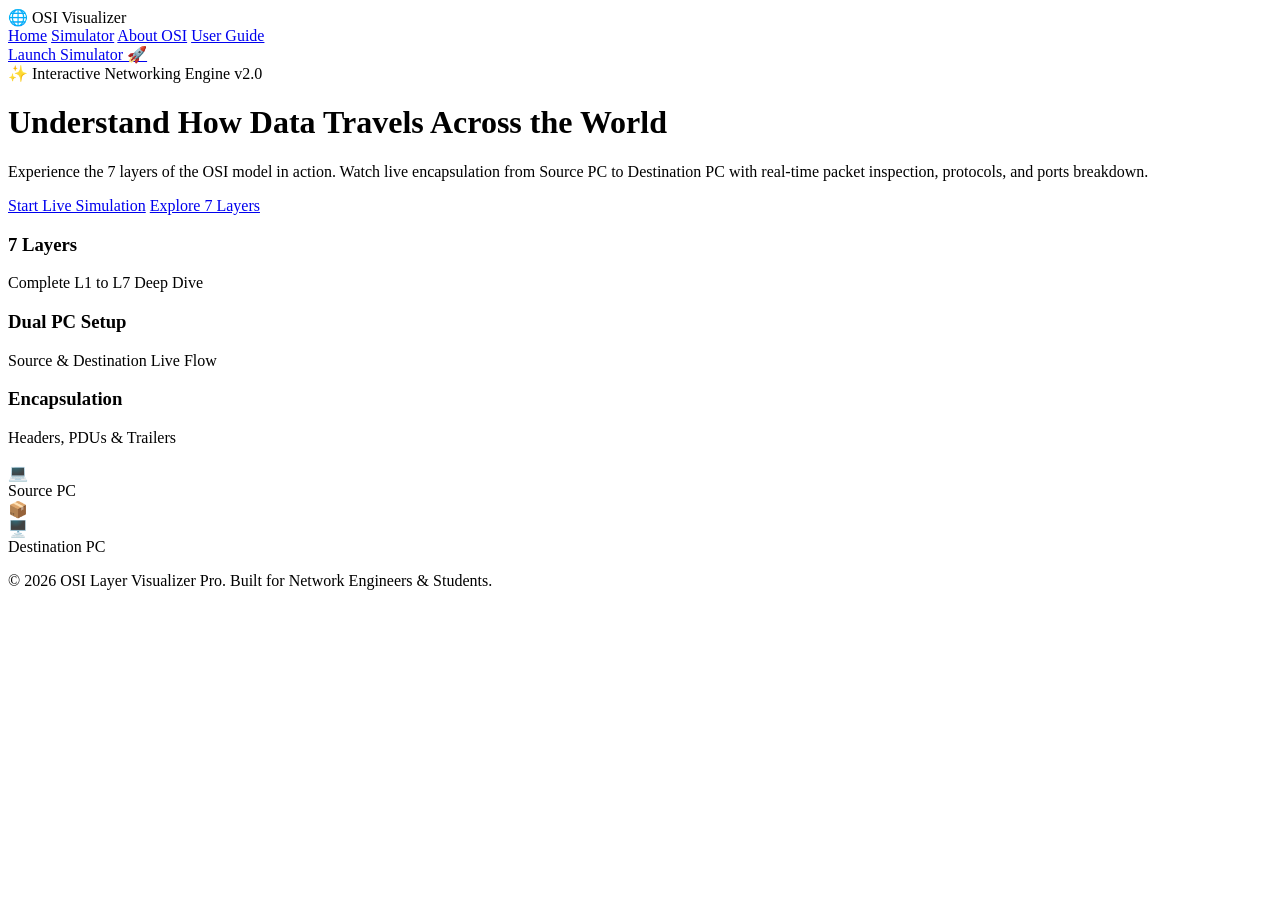
==== index.html @ ca4e5ac9 "Add files via upload" ====
<!DOCTYPE html>
<html lang="en">
<head>
    <meta charset="UTF-8">
    <meta name="viewport" content="width=device-width, initial-scale=1.0">
    <title>OSI Layer Visualizer Pro | Master Networking</title>
    <!-- Stylesheets -->
    <link rel="stylesheet" href="css/style.css">
    <link rel="stylesheet" href="css/responsive.css">
</head>
<body>
    <!-- Navigation Bar -->
    <header class="navbar">
        <div class="logo">
            🌐 OSI <span>Visualizer</span>
        </div>
        <nav class="nav-links">
            <a href="index.html" class="active">Home</a>
            <a href="simulator.html">Simulator</a>
            <a href="about.html">About OSI</a>
            <a href="guide.html">User Guide</a>
        </nav>
        <div class="nav-action">
            <a href="simulator.html" class="btn-glow">Launch Simulator 🚀</a>
        </div>
    </header>

    <!-- Hero Section -->
    <main class="hero-section">
        <div class="hero-content">
            <div class="badge-pill">✨ Interactive Networking Engine v2.0</div>
            <h1>Understand How Data Travels Across the World</h1>
            <p>Experience the 7 layers of the OSI model in action. Watch live encapsulation from Source PC to Destination PC with real-time packet inspection, protocols, and ports breakdown.</p>
            
            <div class="hero-cta">
                <a href="simulator.html" class="btn-primary">Start Live Simulation</a>
                <a href="about.html" class="btn-secondary">Explore 7 Layers</a>
            </div>

            <div class="feature-highlights">
                <div class="highlight-item">
                    <h3>7 Layers</h3>
                    <p>Complete L1 to L7 Deep Dive</p>
                </div>
                <div class="highlight-item">
                    <h3>Dual PC Setup</h3>
                    <p>Source & Destination Live Flow</p>
                </div>
                <div class="highlight-item">
                    <h3>Encapsulation</h3>
                    <p>Headers, PDUs & Trailers</p>
                </div>
            </div>
        </div>

        <!-- Visual Preview Graphic -->
        <div class="hero-graphic">
            <div class="node-box left-node">
                <div class="node-icon">💻</div>
                <span>Source PC</span>
            </div>
            <div class="data-stream-line">
                <div class="moving-packet">📦</div>
            </div>
            <div class="node-box right-node">
                <div class="node-icon">🖥️</div>
                <span>Destination PC</span>
            </div>
        </div>
    </main>

    <!-- Footer -->
    <footer class="footer">
        <p>&copy; 2026 OSI Layer Visualizer Pro. Built for Network Engineers & Students.</p>
    </footer>

    <!-- Scripts -->
    <script src="js/app.js"></script>
</body>
</html>
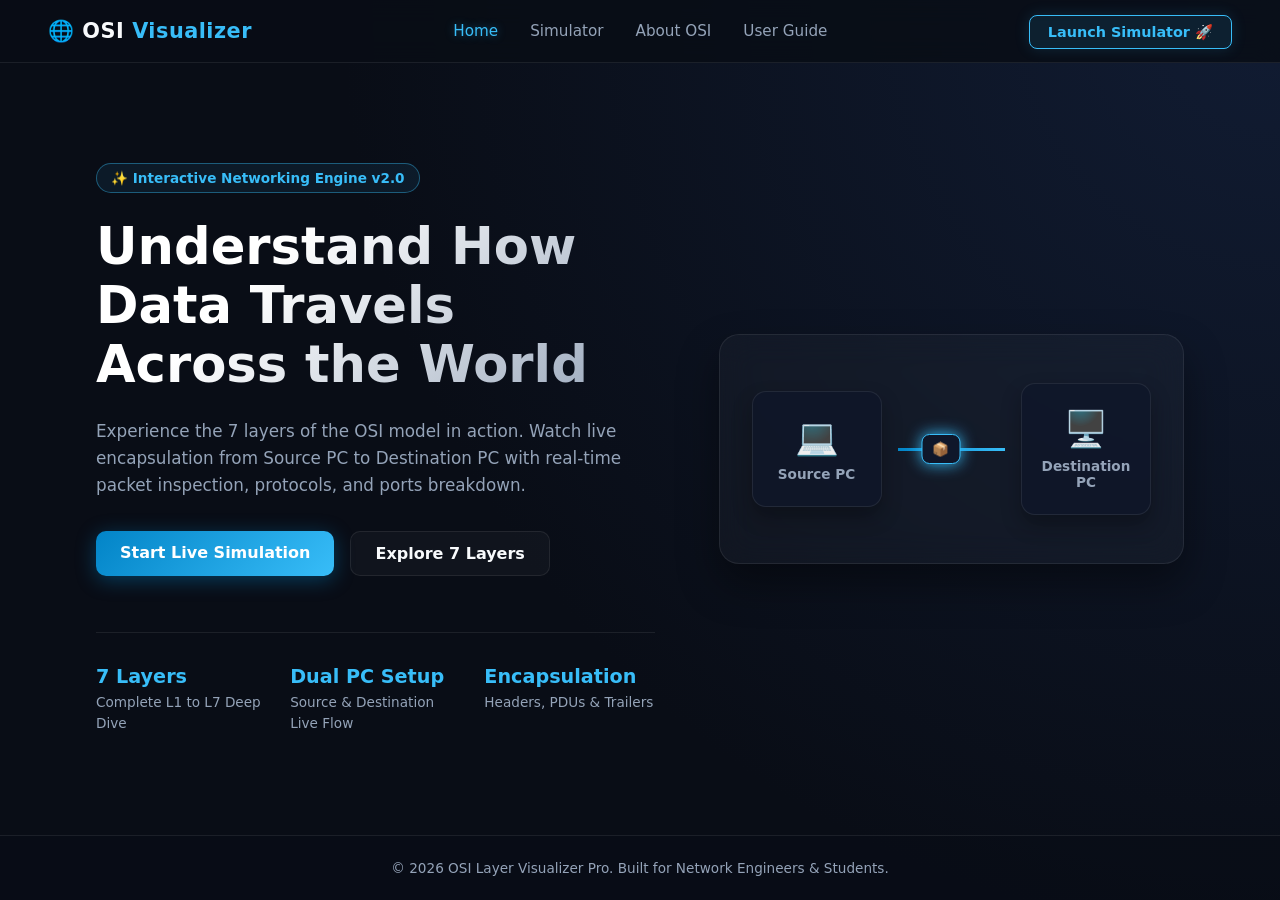
==== commit 2158f09a: "Add files via upload" ====
--- a/index.html
+++ b/index.html
@@ -1,12 +1,18 @@
 <!DOCTYPE html>
 <html lang="en">
 <head>
+
+<!-- CSS Files -->
+<link rel="stylesheet" href="style.css">
+<link rel="stylesheet" href="responsive.css">
+<link rel="stylesheet" href="simulator.css">
+<link rel="stylesheet" href="amination.css">
+
     <meta charset="UTF-8">
     <meta name="viewport" content="width=device-width, initial-scale=1.0">
     <title>OSI Layer Visualizer Pro | Master Networking</title>
     <!-- Stylesheets -->
-    <link rel="stylesheet" href="css/style.css">
-    <link rel="stylesheet" href="css/responsive.css">
+
 </head>
 <body>
     <!-- Navigation Bar -->
--- a/style.css
+++ b/style.css
@@ -0,0 +1,296 @@
+/* ==========================================
+   Global Variables & Reset
+   ================================---------- */
+:root {
+    --bg-dark: #090d16;
+    --bg-gradient: radial-gradient(circle at top right, #111c33 0%, #090d16 60%);
+    --card-bg: rgba(255, 255, 255, 0.03);
+    --card-hover: rgba(255, 255, 255, 0.06);
+    --border-color: rgba(255, 255, 255, 0.08);
+    --border-glow: rgba(56, 189, 248, 0.4);
+    
+    --accent-glow: #38bdf8;
+    --accent-blue: #0284c7;
+    --success-color: #22c55e;
+    --warning-color: #f59e0b;
+    
+    --text-main: #f8fafc;
+    --text-muted: #94a3b8;
+    
+    --font-main: 'Segoe UI', system-ui, -apple-system, sans-serif;
+    --transition: all 0.3s cubic-bezier(0.4, 0, 0.2, 1);
+}
+
+* {
+    margin: 0;
+    padding: 0;
+    box-sizing: border-box;
+}
+
+body {
+    background-color: var(--bg-dark);
+    background-image: var(--bg-gradient);
+    color: var(--text-main);
+    font-family: var(--font-main);
+    min-height: 100vh;
+    display: flex;
+    flex-direction: column;
+    overflow-x: hidden;
+}
+
+/* ==========================================
+   Navigation Bar Styling
+   ================================---------- */
+.navbar {
+    display: flex;
+    justify-content: space-between;
+    align-items: center;
+    padding: 1.2rem 3rem;
+    border-bottom: 1px solid var(--border-color);
+    background: rgba(9, 13, 22, 0.85);
+    backdrop-filter: blur(12px);
+    position: sticky;
+    top: 0;
+    z-index: 1000;
+}
+
+.logo {
+    font-size: 1.3rem;
+    font-weight: 700;
+    letter-spacing: 0.5px;
+    color: var(--text-main);
+    display: flex;
+    align-items: center;
+    gap: 8px;
+}
+
+.logo span {
+    color: var(--accent-glow);
+}
+
+.nav-links {
+    display: flex;
+    gap: 2rem;
+}
+
+.nav-links a {
+    color: var(--text-muted);
+    text-decoration: none;
+    font-size: 0.95rem;
+    font-weight: 500;
+    transition: var(--transition);
+}
+
+.nav-links a:hover,
+.nav-links a.active {
+    color: var(--accent-glow);
+    text-shadow: 0 0 10px rgba(56, 189, 248, 0.4);
+}
+
+.btn-glow {
+    background: rgba(56, 189, 248, 0.1);
+    border: 1px solid var(--accent-glow);
+    color: var(--accent-glow);
+    padding: 8px 18px;
+    border-radius: 8px;
+    text-decoration: none;
+    font-weight: 600;
+    font-size: 0.9rem;
+    box-shadow: 0 0 15px rgba(56, 189, 248, 0.15);
+    transition: var(--transition);
+}
+
+.btn-glow:hover {
+    background: var(--accent-glow);
+    color: var(--bg-dark);
+    box-shadow: 0 0 25px rgba(56, 189, 248, 0.4);
+    transform: translateY(-2px);
+}
+
+/* ==========================================
+   Hero Section Styling (Landing Page)
+   ================================---------- */
+.hero-section {
+    flex: 1;
+    display: grid;
+    grid-template-columns: 1.2fr 1fr;
+    gap: 4rem;
+    align-items: center;
+    padding: 4rem 6rem;
+    max-width: 1400px;
+    margin: 0 auto;
+}
+
+.hero-content {
+    display: flex;
+    flex-direction: column;
+    gap: 1.5rem;
+}
+
+.badge-pill {
+    display: inline-flex;
+    align-items: center;
+    background: rgba(56, 189, 248, 0.08);
+    border: 1px solid var(--border-glow);
+    color: var(--accent-glow);
+    padding: 6px 14px;
+    border-radius: 50px;
+    font-size: 0.85rem;
+    font-weight: 600;
+    width: fit-content;
+}
+
+.hero-content h1 {
+    font-size: 3.2rem;
+    font-weight: 800;
+    line-height: 1.15;
+    background: linear-gradient(135deg, #ffffff 30%, #94a3b8 100%);
+    -webkit-background-clip: text;
+    -webkit-text-fill-color: transparent;
+}
+
+.hero-content p {
+    color: var(--text-muted);
+    font-size: 1.05rem;
+    line-height: 1.6;
+    max-width: 540px;
+}
+
+.hero-cta {
+    display: flex;
+    gap: 1rem;
+    margin-top: 0.5rem;
+}
+
+.btn-primary {
+    background: linear-gradient(135deg, var(--accent-blue), var(--accent-glow));
+    color: white;
+    padding: 12px 24px;
+    border-radius: 10px;
+    text-decoration: none;
+    font-weight: 600;
+    box-shadow: 0 4px 20px rgba(2, 132, 199, 0.4);
+    transition: var(--transition);
+}
+
+.btn-primary:hover {
+    opacity: 0.9;
+    transform: translateY(-2px);
+    box-shadow: 0 6px 25px rgba(56, 189, 248, 0.5);
+}
+
+.btn-secondary {
+    background: var(--card-bg);
+    border: 1px solid var(--border-color);
+    color: var(--text-main);
+    padding: 12px 24px;
+    border-radius: 10px;
+    text-decoration: none;
+    font-weight: 600;
+    transition: var(--transition);
+}
+
+.btn-secondary:hover {
+    background: var(--card-hover);
+    border-color: var(--text-muted);
+}
+
+/* Feature Highlights Grid */
+.feature-highlights {
+    display: grid;
+    grid-template-columns: repeat(3, 1fr);
+    gap: 1.5rem;
+    margin-top: 2rem;
+    border-top: 1px solid var(--border-color);
+    padding-top: 2rem;
+}
+
+.highlight-item h3 {
+    font-size: 1.2rem;
+    color: var(--accent-glow);
+    margin-bottom: 4px;
+}
+
+.highlight-item p {
+    font-size: 0.85rem;
+    color: var(--text-muted);
+}
+
+/* ==========================================
+   Hero Graphic / Visual Mockup
+   ================================---------- */
+.hero-graphic {
+    background: var(--card-bg);
+    border: 1px solid var(--border-color);
+    border-radius: 20px;
+    padding: 3rem 2rem;
+    display: flex;
+    justify-content: space-between;
+    align-items: center;
+    backdrop-filter: blur(16px);
+    position: relative;
+    box-shadow: 0 20px 40px rgba(0, 0, 0, 0.4);
+}
+
+.node-box {
+    background: rgba(15, 23, 42, 0.8);
+    border: 1px solid var(--border-color);
+    padding: 1.5rem;
+    border-radius: 14px;
+    text-align: center;
+    display: flex;
+    flex-direction: column;
+    align-items: center;
+    gap: 8px;
+    width: 130px;
+    box-shadow: 0 10px 20px rgba(0, 0, 0, 0.3);
+}
+
+.node-icon {
+    font-size: 2.2rem;
+}
+
+.node-box span {
+    font-size: 0.85rem;
+    font-weight: 600;
+    color: var(--text-muted);
+}
+
+.data-stream-line {
+    flex: 1;
+    height: 3px;
+    background: linear-gradient(90deg, var(--accent-blue), var(--accent-glow));
+    position: relative;
+    margin: 0 1rem;
+}
+
+.moving-packet {
+    position: absolute;
+    top: 50%;
+    left: 40%;
+    transform: translate(-50%, -50%);
+    background: #0f172a;
+    border: 1px solid var(--accent-glow);
+    padding: 6px 10px;
+    border-radius: 8px;
+    font-size: 0.85rem;
+    box-shadow: 0 0 15px var(--accent-glow);
+    animation: floatPacket 3s infinite ease-in-out;
+}
+
+@keyframes floatPacket {
+    0%, 100% { left: 10%; transform: translate(-50%, -50%) scale(1); }
+    50% { left: 90%; transform: translate(-50%, -50%) scale(1.1); }
+}
+
+/* ==========================================
+   Footer Styling
+   ================================---------- */
+.footer {
+    text-align: center;
+    padding: 1.5rem;
+    border-top: 1px solid var(--border-color);
+    color: var(--text-muted);
+    font-size: 0.85rem;
+    background: rgba(9, 13, 22, 0.5);
+}
--- a/responsive.css
+++ b/responsive.css
@@ -0,0 +1,89 @@
+/* ==========================================
+   Responsive Design & Media Queries
+   ================================---------- */
+
+/* Tablets & Small Laptops (Width <= 1200px) */
+@media screen and (max-width: 1200px) {
+    .simulator-container {
+        grid-template-columns: 1fr 1fr;
+        grid-template-rows: auto auto;
+        height: auto;
+        min-height: calc(100vh - 75px);
+    }
+
+    .transmission-hub {
+        grid-column: span 2;
+        order: 3;
+        margin-top: 1rem;
+    }
+
+    .hero-section {
+        grid-template-columns: 1fr;
+        padding: 3rem 2rem;
+        text-align: center;
+    }
+
+    .hero-content {
+        align-items: center;
+    }
+
+    .hero-content p {
+        max-width: 100%;
+    }
+
+    .hero-cta {
+        justify-content: center;
+    }
+
+    .feature-highlights {
+        justify-content: center;
+    }
+
+    .hero-graphic {
+        max-width: 600px;
+        margin: 0 auto;
+        width: 100%;
+    }
+}
+
+/* Mobile Devices & Small Tablets (Width <= 768px) */
+@media screen and (max-width: 768px) {
+    .navbar {
+        padding: 1rem 1.5rem;
+        flex-direction: column;
+        gap: 1rem;
+    }
+
+    .nav-links {
+        gap: 1rem;
+        font-size: 0.9rem;
+    }
+
+    .simulator-container {
+        grid-template-columns: 1fr;
+        padding: 1rem;
+        gap: 1rem;
+    }
+
+    .transmission-hub {
+        grid-column: span 1;
+    }
+
+    .hero-content h1 {
+        font-size: 2.3rem;
+    }
+
+    .feature-highlights {
+        grid-template-columns: 1fr;
+        gap: 1rem;
+    }
+
+    .hero-graphic {
+        padding: 2rem 1rem;
+    }
+
+    .modal-content {
+        width: 95%;
+        padding: 1.5rem;
+    }
+}
--- a/simulator.css
+++ b/simulator.css
@@ -0,0 +1,429 @@
+/* ==========================================
+   Simulator Layout & Workspace Grid
+   ================================---------- */
+.simulator-container {
+    display: grid;
+    grid-template-columns: 1fr 380px 1fr;
+    gap: 1.5rem;
+    padding: 1.5rem 2.5rem;
+    height: calc(100vh - 75px);
+    max-width: 1700px;
+    margin: 0 auto;
+}
+
+/* PC Panels (Source & Destination) */
+.pc-panel {
+    background: var(--card-bg);
+    border: 1px solid var(--border-color);
+    border-radius: 18px;
+    padding: 1.25rem;
+    display: flex;
+    flex-direction: column;
+    backdrop-filter: blur(16px);
+    box-shadow: 0 15px 35px rgba(0, 0, 0, 0.3);
+    overflow: hidden;
+}
+
+.pc-header {
+    display: flex;
+    justify-content: space-between;
+    align-items: center;
+    margin-bottom: 1rem;
+    padding-bottom: 0.75rem;
+    border-bottom: 1px solid var(--border-color);
+}
+
+.pc-title-group {
+    display: flex;
+    align-items: center;
+    gap: 12px;
+}
+
+.pc-icon {
+    font-size: 2rem;
+    background: rgba(255, 255, 255, 0.05);
+    padding: 8px;
+    border-radius: 12px;
+    border: 1px solid var(--border-color);
+}
+
+.pc-title-group h2 {
+    font-size: 1.15rem;
+    font-weight: 700;
+    color: var(--text-main);
+}
+
+.ip-tag {
+    font-size: 0.75rem;
+    font-family: monospace;
+    color: var(--accent-glow);
+    background: rgba(56, 189, 248, 0.1);
+    padding: 2px 6px;
+    border-radius: 4px;
+}
+
+/* Input & Output Cards */
+.input-card, .output-card {
+    background: rgba(0, 0, 0, 0.25);
+    border: 1px solid var(--border-color);
+    padding: 0.85rem;
+    border-radius: 12px;
+    margin-bottom: 1rem;
+}
+
+.input-card label, .output-card label {
+    font-size: 0.8rem;
+    color: var(--text-muted);
+    font-weight: 600;
+    display: block;
+    margin-bottom: 6px;
+}
+
+.input-group {
+    display: flex;
+    gap: 8px;
+}
+
+.input-group input {
+    flex: 1;
+    background: rgba(0, 0, 0, 0.4);
+    border: 1px solid var(--border-color);
+    padding: 8px 12px;
+    border-radius: 8px;
+    color: var(--text-main);
+    font-size: 0.9rem;
+    outline: none;
+    transition: var(--transition);
+}
+
+.input-group input:focus {
+    border-color: var(--accent-glow);
+    box-shadow: 0 0 10px rgba(56, 189, 248, 0.2);
+}
+
+.output-display {
+    background: rgba(0, 0, 0, 0.4);
+    border: 1px solid var(--border-color);
+    padding: 10px 12px;
+    border-radius: 8px;
+    color: var(--success-color);
+    font-weight: 600;
+    font-size: 0.9rem;
+    min-height: 40px;
+    display: flex;
+    align-items: center;
+}
+
+/* Stack Container & Layer Cards */
+.stack-wrapper {
+    display: flex;
+    flex-direction: column;
+    flex: 1;
+}
+
+.stack-wrapper h3 {
+    font-size: 0.8rem;
+    text-transform: uppercase;
+    letter-spacing: 0.5px;
+    color: var(--text-muted);
+    margin-bottom: 8px;
+}
+
+.stack-container {
+    display: flex;
+    flex-direction: column;
+    gap: 6px;
+    flex: 1;
+    justify-content: space-between;
+}
+
+.layer-card {
+    background: rgba(255, 255, 255, 0.02);
+    border: 1px solid var(--border-color);
+    padding: 8px 12px;
+    border-radius: 8px;
+    font-size: 0.85rem;
+    display: flex;
+    justify-content: space-between;
+    align-items: center;
+    cursor: pointer;
+    transition: var(--transition);
+}
+
+.layer-card:hover {
+    background: rgba(255, 255, 255, 0.05);
+    border-color: var(--text-muted);
+}
+
+.layer-card.active {
+    background: rgba(56, 189, 248, 0.15);
+    border-color: var(--accent-glow);
+    box-shadow: 0 0 15px rgba(56, 189, 248, 0.3);
+    transform: scale(1.01);
+}
+
+.badge {
+    background: rgba(255, 255, 255, 0.06);
+    border: 1px solid var(--border-color);
+    padding: 2px 8px;
+    border-radius: 6px;
+    font-size: 0.75rem;
+    color: var(--text-muted);
+}
+
+/* ==========================================
+   Transmission Hub (Center Panel)
+   ================================---------- */
+.transmission-hub {
+    background: var(--card-bg);
+    border: 1px solid var(--border-color);
+    border-radius: 18px;
+    padding: 1.25rem;
+    display: flex;
+    flex-direction: column;
+    justify-content: space-between;
+    backdrop-filter: blur(16px);
+    box-shadow: 0 15px 35px rgba(0, 0, 0, 0.3);
+}
+
+.hub-header {
+    text-align: center;
+}
+
+.hub-header h3 {
+    font-size: 1rem;
+    font-weight: 700;
+}
+
+.hub-header p {
+    font-size: 0.75rem;
+    color: var(--text-muted);
+}
+
+.channel-track {
+    height: 40px;
+    background: rgba(0, 0, 0, 0.3);
+    border: 1px solid var(--border-color);
+    border-radius: 10px;
+    position: relative;
+    display: flex;
+    align-items: center;
+    padding: 0 10px;
+    overflow: hidden;
+}
+
+.packet-capsule {
+    position: absolute;
+    background: #0f172a;
+    border: 1px solid var(--accent-glow);
+    padding: 4px 10px;
+    border-radius: 6px;
+    font-size: 0.75rem;
+    font-weight: 600;
+    color: var(--accent-glow);
+    box-shadow: 0 0 12px var(--accent-glow);
+    transition: left 0.5s ease-in-out;
+}
+
+.packet-capsule.hidden {
+    display: none;
+}
+
+/* Real-Time Inspector Box */
+.inspector-box-container {
+    background: rgba(0, 0, 0, 0.35);
+    border: 1px solid var(--border-color);
+    border-radius: 12px;
+    padding: 1rem;
+    display: flex;
+    flex-direction: column;
+    flex: 1;
+    margin: 1rem 0;
+    max-height: 320px;
+}
+
+.inspector-header {
+    display: flex;
+    justify-content: space-between;
+    align-items: center;
+    margin-bottom: 8px;
+    border-bottom: 1px solid var(--border-color);
+    padding-bottom: 6px;
+}
+
+.inspector-header h4 {
+    font-size: 0.85rem;
+    color: var(--text-main);
+}
+
+.phase-badge {
+    font-size: 0.7rem;
+    padding: 2px 8px;
+    border-radius: 4px;
+    background: rgba(245, 158, 11, 0.15);
+    color: var(--warning-color);
+    border: 1px solid rgba(245, 158, 11, 0.3);
+}
+
+.inspector-content {
+    flex: 1;
+    overflow-y: auto;
+    font-family: monospace;
+    font-size: 0.78rem;
+    color: var(--accent-glow);
+    display: flex;
+    flex-direction: column;
+    gap: 6px;
+    padding-right: 4px;
+}
+
+.inspector-content::-webkit-scrollbar {
+    width: 4px;
+}
+.inspector-content::-webkit-scrollbar-thumb {
+    background: var(--border-color);
+    border-radius: 4px;
+}
+
+.placeholder-text {
+    color: var(--text-muted);
+    font-style: italic;
+    font-family: var(--font-main);
+    text-align: center;
+    margin: auto;
+}
+
+/* Simulation Controls */
+.sim-controls {
+    display: grid;
+    grid-template-columns: 1fr 1fr;
+    gap: 10px;
+}
+
+.btn-control {
+    background: rgba(255, 255, 255, 0.04);
+    border: 1px solid var(--border-color);
+    color: var(--text-main);
+    padding: 10px;
+    border-radius: 8px;
+    font-weight: 600;
+    font-size: 0.85rem;
+    cursor: pointer;
+    transition: var(--transition);
+}
+
+.btn-control:hover:not(:disabled) {
+    background: rgba(255, 255, 255, 0.08);
+    border-color: var(--text-muted);
+}
+
+.btn-control:disabled {
+    opacity: 0.4;
+    cursor: not-allowed;
+}
+
+.btn-control.accent {
+    background: rgba(239, 68, 68, 0.1);
+    border-color: rgba(239, 68, 68, 0.3);
+    color: #f87171;
+}
+
+.btn-control.accent:hover {
+    background: rgba(239, 68, 68, 0.2);
+}
+
+/* ==========================================
+   Layer Details Modal Styling
+   ================================---------- */
+.modal {
+    position: fixed;
+    top: 0;
+    left: 0;
+    width: 100%;
+    height: 100%;
+    background: rgba(9, 13, 22, 0.8);
+    backdrop-filter: blur(8px);
+    display: flex;
+    justify-content: center;
+    align-items: center;
+    z-index: 2000;
+    transition: var(--transition);
+}
+
+.modal.hidden {
+    display: none;
+}
+
+.modal-content {
+    background: #0f172a;
+    border: 1px solid var(--border-glow);
+    width: 90%;
+    max-width: 550px;
+    padding: 2rem;
+    border-radius: 16px;
+    position: relative;
+    box-shadow: 0 25px 50px rgba(0, 0, 0, 0.5);
+}
+
+.close-btn {
+    position: absolute;
+    top: 1.2rem;
+    right: 1.5rem;
+    font-size: 1.5rem;
+    color: var(--text-muted);
+    cursor: pointer;
+    transition: var(--transition);
+}
+
+.close-btn:hover {
+    color: var(--text-main);
+}
+
+#modalLayerTitle {
+    color: var(--accent-glow);
+    font-size: 1.3rem;
+    margin-bottom: 1rem;
+}
+
+.modal-body {
+    display: flex;
+    flex-direction: column;
+    gap: 12px;
+    font-size: 0.9rem;
+    color: var(--text-muted);
+}
+
+.modal-body p {
+    line-height: 1.5;
+}
+
+.modal-body ul {
+    margin-left: 1.2rem;
+    display: flex;
+    flex-direction: column;
+    gap: 4px;
+}
+
+.modal-body li strong {
+    color: var(--text-main);
+}
+
+/* System Online Dot Indicator */
+.status-indicator {
+    display: flex;
+    align-items: center;
+    gap: 6px;
+    font-size: 0.8rem;
+    color: var(--text-muted);
+}
+
+.status-dot {
+    width: 8px;
+    height: 8px;
+    border-radius: 50%;
+}
+
+.status-dot.online {
+    background: var(--success-color);
+    box-shadow: 0 0 8px var(--success-color);
+}
